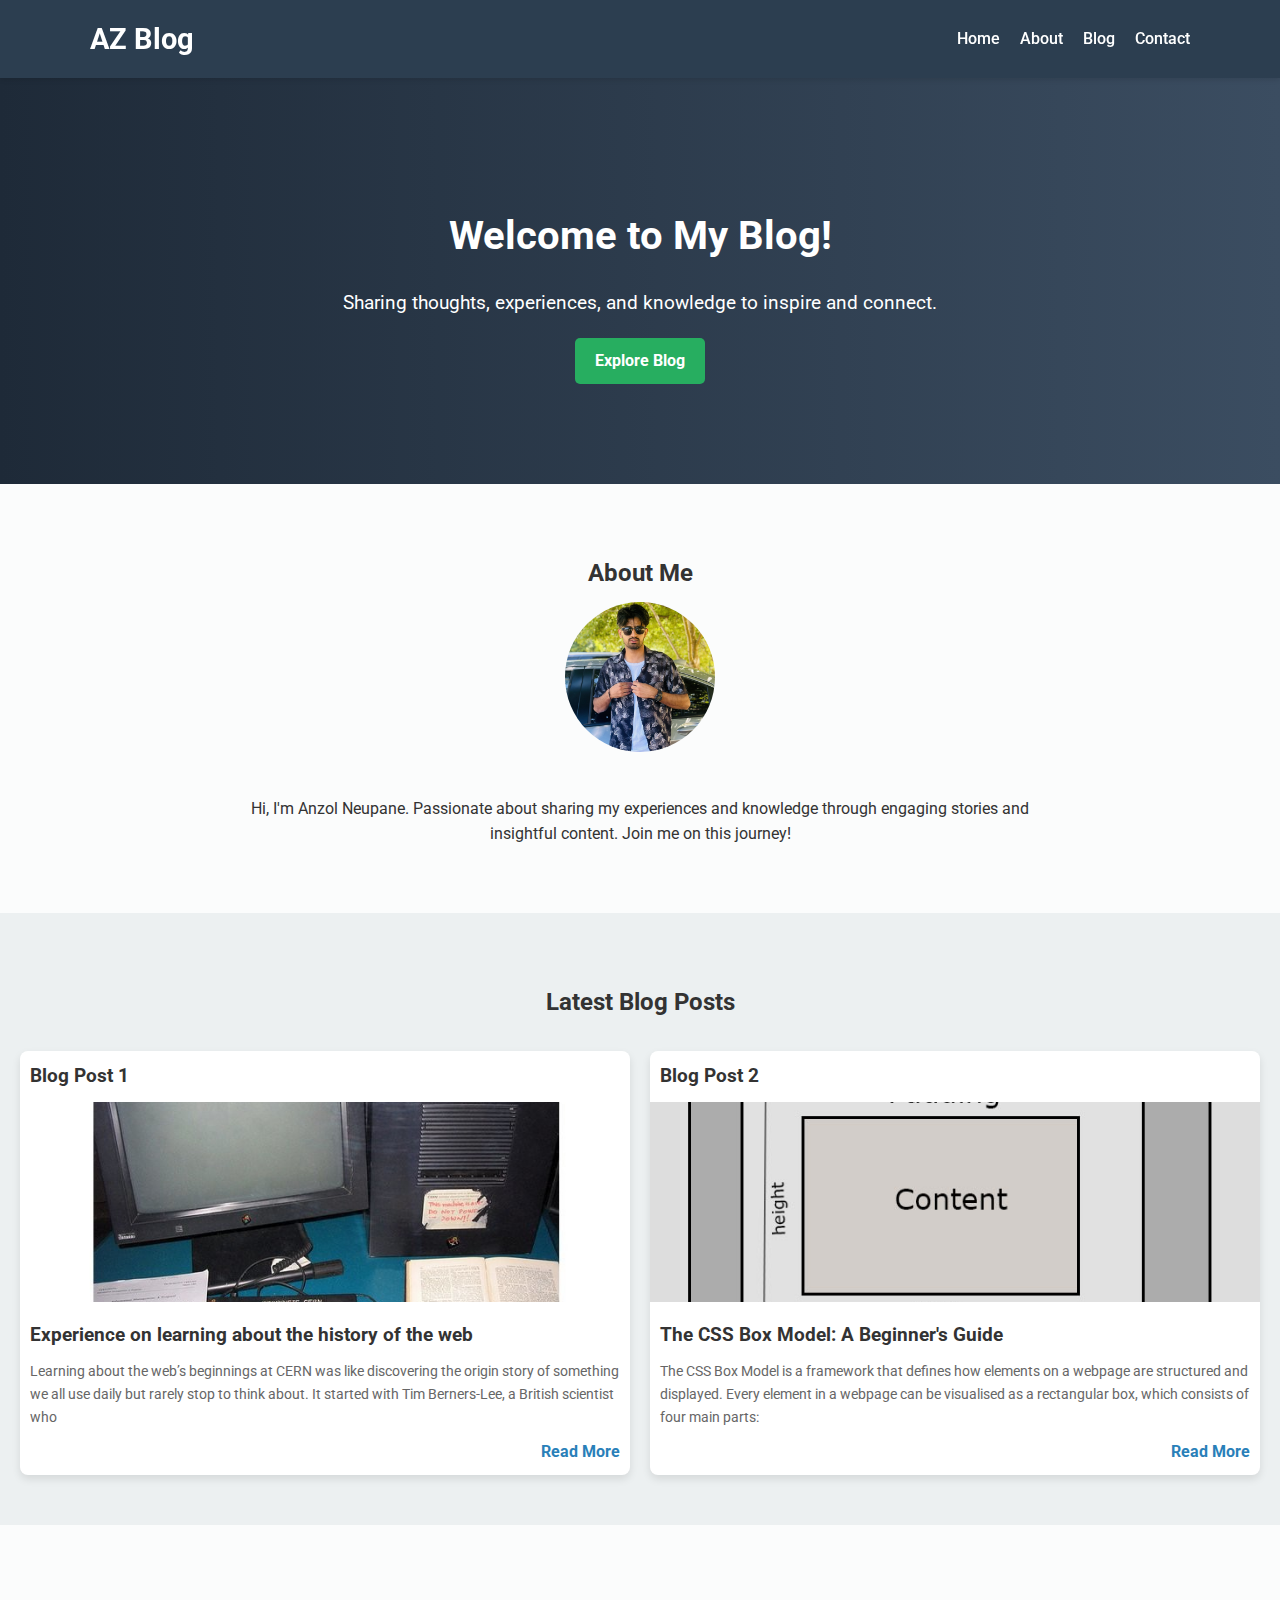
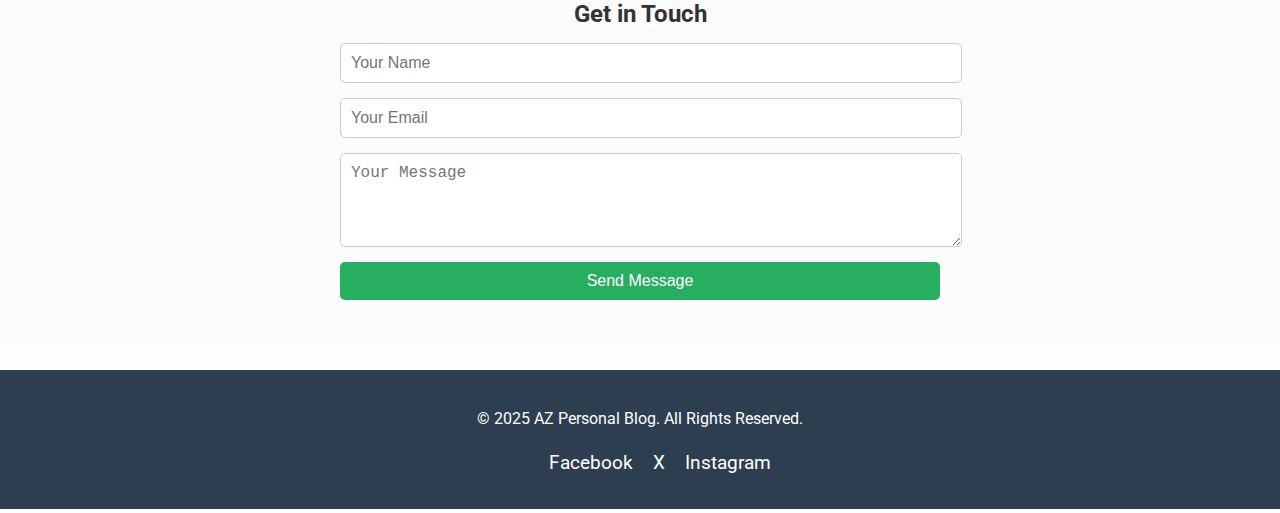
==== index.html @ 8e2d9f30 "Responsiveness added" ====
<!DOCTYPE html>
<html lang="en">
<head>
    <meta charset="UTF-8">
    <meta name="viewport" content="width=device-width, initial-scale=1.0">
    <title>My Personal Blog</title>
    <link rel="stylesheet" href="style.css">
    <link rel="preconnect" href="https://fonts.googleapis.com">
    <link href="https://fonts.googleapis.com/css2?family=Roboto:wght@400;700&display=swap" rel="stylesheet">
</head>
<body>
    <!-- Header Section -->
    <header>
        <nav>
            <div class="logo">AZ Blog</div>
            <ul>
                <li><a href="index.html">Home</a></li>
                <li><a href="#about">About</a></li>
                <li><a href="#blog">Blog</a></li>
                <li><a href="#contact">Contact</a></li>
            </ul>
        </nav>
    </header>

    <!-- Home Section -->
    <section id="home">
        <div class="hero">
            <h1>Welcome to My Blog!</h1>
            <p>Sharing thoughts, experiences, and knowledge to inspire and connect.</p>
            <a href="#blog" class="cta-button">Explore Blog</a>
        </div>
    </section>

    <!-- About Section -->
    <section id="about">
        <h2>About Me</h2>
        <div class="about-container">
            <img src="assets/IMG_4794 2.jpg" alt="Profile Picture" class="profile-pic">
            <p>Hi, I'm Anzol Neupane. Passionate about sharing my experiences and knowledge through engaging stories and insightful content. Join me on this journey!</p>
        </div>
    </section>

    <!-- Blog Section -->
    <section id="blog">
        <h2>Latest Blog Posts</h2>
        <div class="blog-grid">
            <div class="blog-post">
                <h3>Blog Post 1</h3>
                <img src="assets/1520130283136.jpeg" alt="Blog Image">
                <h3>Experience on learning about the history of the web</h3>
                <p>Learning about the web’s beginnings at CERN was like discovering the origin story of something we all use daily but rarely stop to think about. It started with Tim Berners-Lee, a British scientist who</p>
                <a href="post1.html">Read More</a>
            </div>
            <div class="blog-post">
                <h3>Blog Post 2</h3>
                <img src="assets/box-model-css.jpg" alt="Blog Image">
                <h3>The CSS Box Model: A Beginner's Guide</h3>
                <p>The CSS Box Model is a framework that defines how elements on a webpage are structured and displayed. Every element in a webpage can be visualised as a rectangular box, which consists of four main parts:</p>
                <a href="post2.html">Read More</a>
            </div>
        </div>
    </section>

    <!-- Contact Section -->
    <section id="contact">
        <h2>Get in Touch</h2>
        <form>
            <input type="text" placeholder="Your Name" required>
            <input type="email" placeholder="Your Email" required>
            <textarea placeholder="Your Message" rows="4" required></textarea>
            <button type="submit">Send Message</button>
        </form>
    </section>

    <!-- Footer -->
    <footer>
        <div class="footer-content">
            <p>&copy; 2025 AZ Personal Blog. All Rights Reserved.</p>
            <ul class="social-links">
                <li><a href="https://www.facebook.com/share/1D1AkEgTJx/?mibextid=wwXIfr" target="_blank">Facebook</a></li>
                <li><a href="https://x.com/az_anzol?s=21" target="_blank">X</a></li>
                <li><a href="https://www.instagram.com/ig_anzol/profilecard/?igsh=cmU2M3NibHpnY2N3" target="_blank">Instagram</a></li>
            </ul>
        </div>
    </footer>
</body>
</html>
---- style.css ----
/* Styles */
body {
    margin: 0;
    font-family: 'Roboto', sans-serif;
    line-height: 1.6;
    background-color: #fefefe;
    color: #333;
}

h1, h2, h3 {
    margin-bottom: 10px;
}

a {
    text-decoration: none;
    color: inherit;
}

/* Header Section */
header {
    background: #2C3E50;
    color: white;
    padding: 10px 0;
    position: sticky;
    top: 0;
    z-index: 1000;
    box-shadow: 0 2px 5px rgba(0,0,0,0.1);
}

nav {
    display: flex;
    justify-content: space-between;
    align-items: center;
    max-width: 1100px;
    margin: 0 auto;
    padding: 0 20px;
}

.logo {
    font-size: 1.8rem;
    font-weight: bold;
}

nav ul {
    list-style: none;
    display: flex;
    gap: 20px;
}

nav ul li a {
    color: white;
    font-weight: 500;
    transition: color 0.3s;
}

nav ul li a:hover {
    color: #AAB7C4;
}

/* Hero Section */
#home {
    background: linear-gradient(to right, #1E2A38, #3B4D61);
    color: white;
    text-align: center;
    padding: 100px 20px;
}

.hero h1 {
    font-size: 2.5rem;
    margin-bottom: 10px;
}

.hero p {
    font-size: 1.2rem;
    margin-bottom: 20px;
}

.cta-button {
    display: inline-block;
    background: #27AE60;
    color: white;
    padding: 10px 20px;
    border-radius: 5px;
    font-weight: bold;
    transition: background 0.3s;
}

.cta-button:hover {
    background: #1E8449;
}

/* About Section */
#about {
    text-align: center;
    padding: 50px 20px;
    background: #FBFCFC;
}

.about-container {
    max-width: 800px;
    margin: 0 auto;
}

.profile-pic {
    width: 150px;
    height: 150px;
    border-radius: 50%;
    object-fit: cover;
    margin-bottom: 20px;
}

/* Blog Section */
#blog {
    text-align: center;
    padding: 50px 20px;
    background: #ECF0F1;
}

.blog-grid {
    display: grid;
    grid-template-columns: repeat(auto-fit, minmax(300px, 1fr));
    gap: 20px;
    margin-top: 30px;
}

.blog-post {
    background: white;
    border-radius: 8px;
    box-shadow: 0 4px 8px rgba(0,0,0,0.1);
    overflow: hidden;
    text-align: left;
}

.blog-post img {
    width: 100%;
    height: 200px;
    object-fit: cover;
}

.blog-post h3 {
    margin: 10px;
    font-size: 1.2rem;
}

.blog-post p {
    margin: 0 10px 10px;
    font-size: 0.9rem;
    color: #666;
}

.blog-post a {
    display: block;
    margin: 10px;
    color: #2980B9;
    font-weight: bold;
    text-align: right;
    transition: color 0.3s;
}

.blog-post a:hover {
    color: #1F618D;
}

/* Contact Section */
#contact {
    text-align: center;
    padding: 50px 20px;
    background: #FBFCFC;
}

form {
    max-width: 600px;
    margin: 0 auto;
    display: flex;
    flex-direction: column;
    gap: 15px;
}

form input,
form textarea {
    width: 100%;
    padding: 10px;
    border: 1px solid #ccc;
    border-radius: 5px;
    font-size: 1rem;
}

form button {
    padding: 10px 20px;
    font-size: 1rem;
    background: #27AE60;
    color: white;
    border: none;
    border-radius: 5px;
    cursor: pointer;
    transition: background 0.3s;
}

form button:hover {
    background: #1E8449;
}

/* Footer */
footer {
    background: #2C3E50;
    color: white;
    text-align: center;
    padding: 20px;
    margin-top: 20px;
}

.footer-content {
    max-width: 1100px;
    margin: 0 auto;
}

.social-links {
    list-style: none;
    display: flex;
    justify-content: center;
    gap: 20px;
    margin: 10px 0;
}

.social-links li a {
    color: white;
    font-size: 1.2rem;
    transition: color 0.3s;
}

.social-links li a:hover {
    color: #AAB7C4;
}

/* Making blog images responsive */
.blog-image {
    width: 100%;
    max-width: 600px;
    height: auto;
    display: block;
    margin: 20px auto; /* To Center the image */
    border-radius: 8px; 
}

/* Style for image captions (fig) */
figure {
    text-align: center;
    margin: 20px 0;
}

figcaption {
    font-size: 0.9em;
    color: #555;
    margin-top: 8px;
    font-style: italic;
}
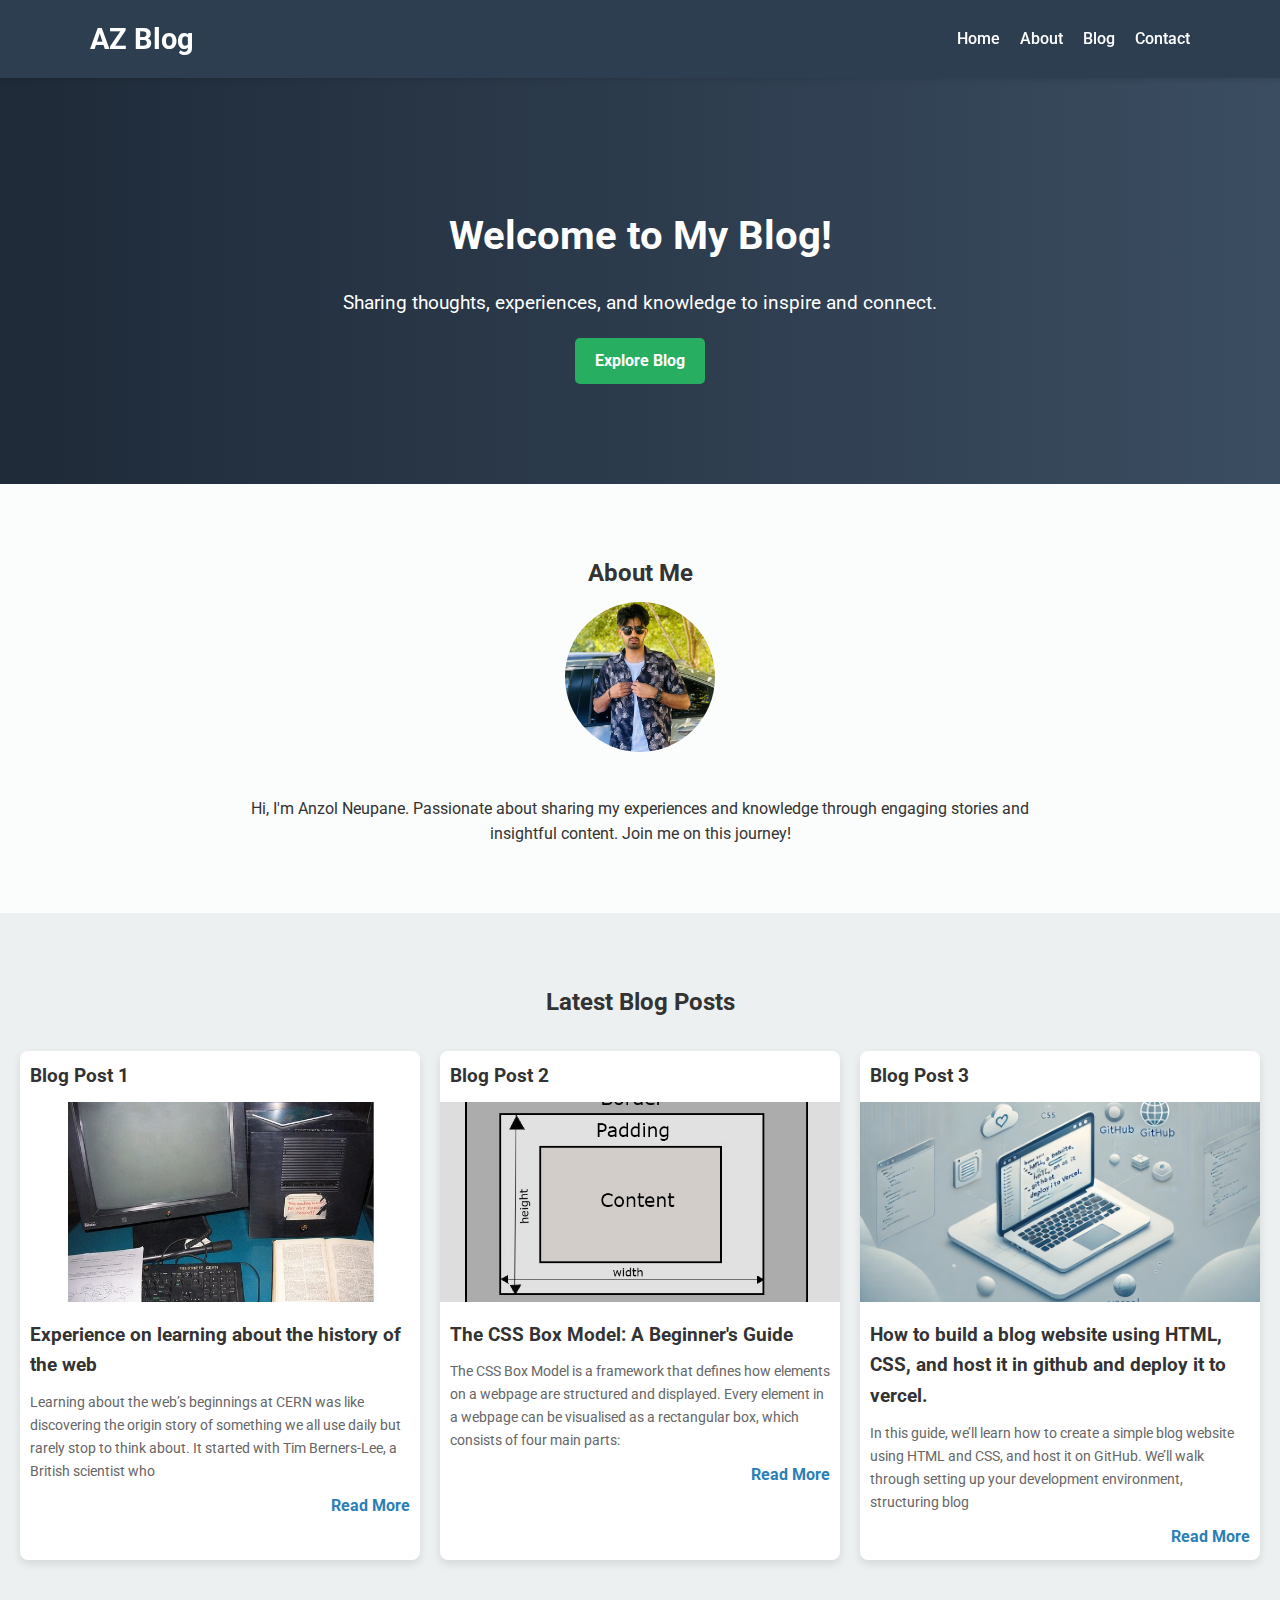
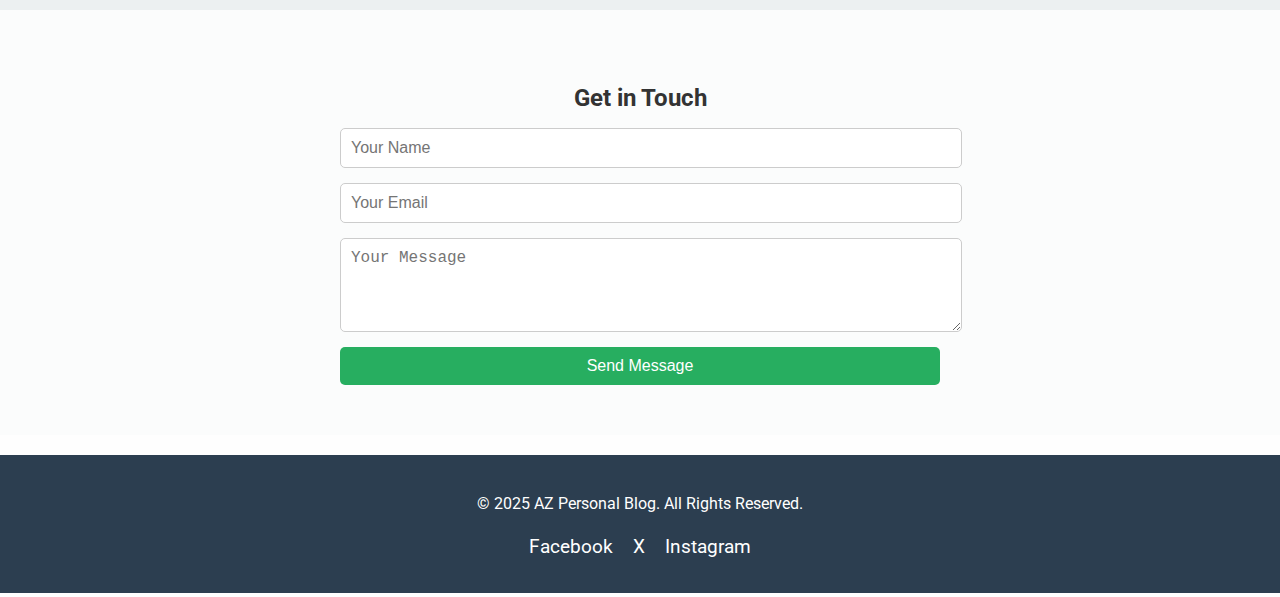
==== commit b088df53: "Blog Post 3 added" ====
--- a/index.html
+++ b/index.html
@@ -58,6 +58,13 @@
                 <p>The CSS Box Model is a framework that defines how elements on a webpage are structured and displayed. Every element in a webpage can be visualised as a rectangular box, which consists of four main parts:</p>
                 <a href="post2.html">Read More</a>
             </div>
+            <div class="blog-post">
+                <h3>Blog Post 3</h3>
+                <img src="assets/DALL·E 2025-01-04 11.56.36 - A clean and minimalist digital illustration for a blog tutorial titled 'How to Build a Blog Website Using HTML, CSS, and Host it on GitHub and Deploy .webp" alt="Blog Image">
+                <h3>How to build a blog website using HTML, CSS, and host it in github and deploy it to vercel.</h3>
+                <p>In this guide, we’ll learn how to create a simple blog website using HTML and CSS, and host it on GitHub. We’ll walk through setting up your development environment, structuring blog</p>
+                <a href="post3.html">Read More</a>
+            </div>
         </div>
     </section>
 
--- a/style.css
+++ b/style.css
@@ -255,3 +255,21 @@
     font-style: italic;
 }
 
+/* Post 3 */
+/* Remove bullets from the unordered list */
+ul {
+    list-style-type: none;
+    padding-left: 0;
+}
+
+ul li {
+    margin-left: 0;
+}
+.example-image {
+    width: 100%; 
+    max-width: 500px; 
+    margin: 20px 0;
+}
+
+
+
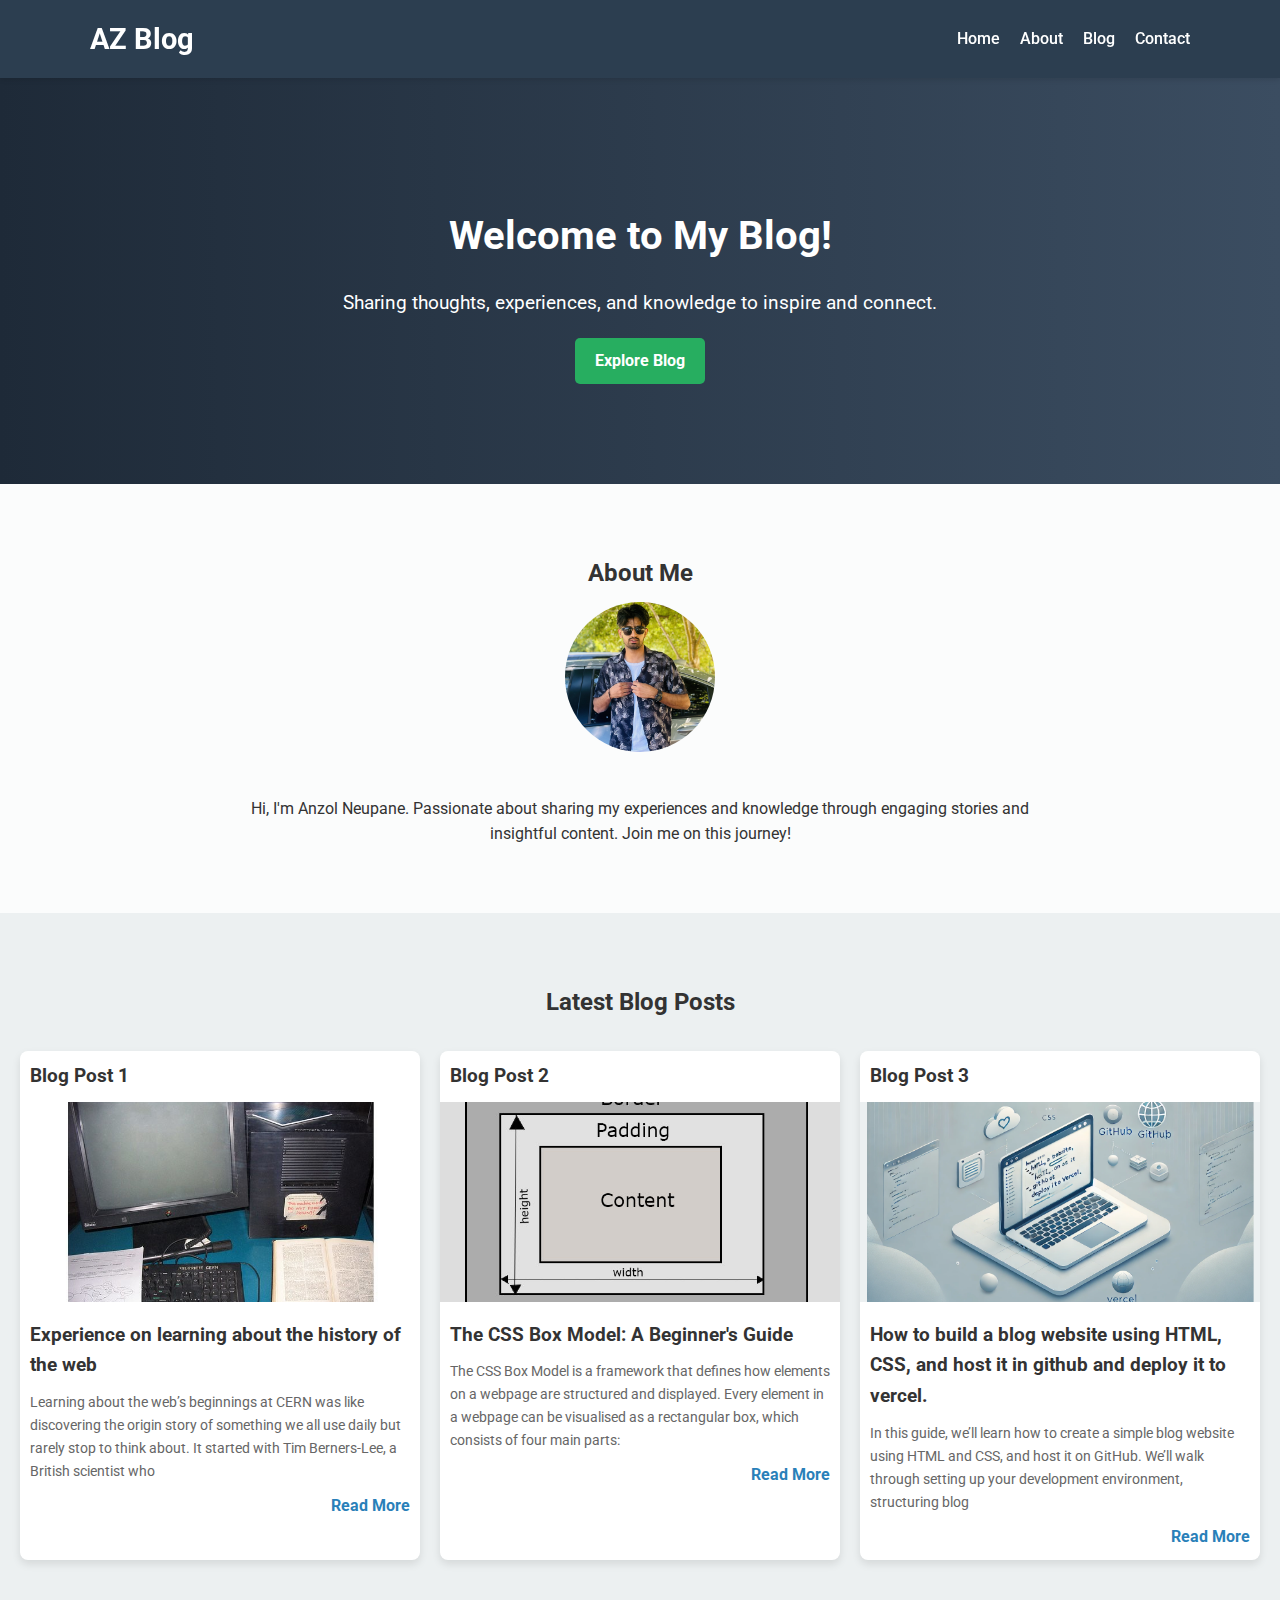
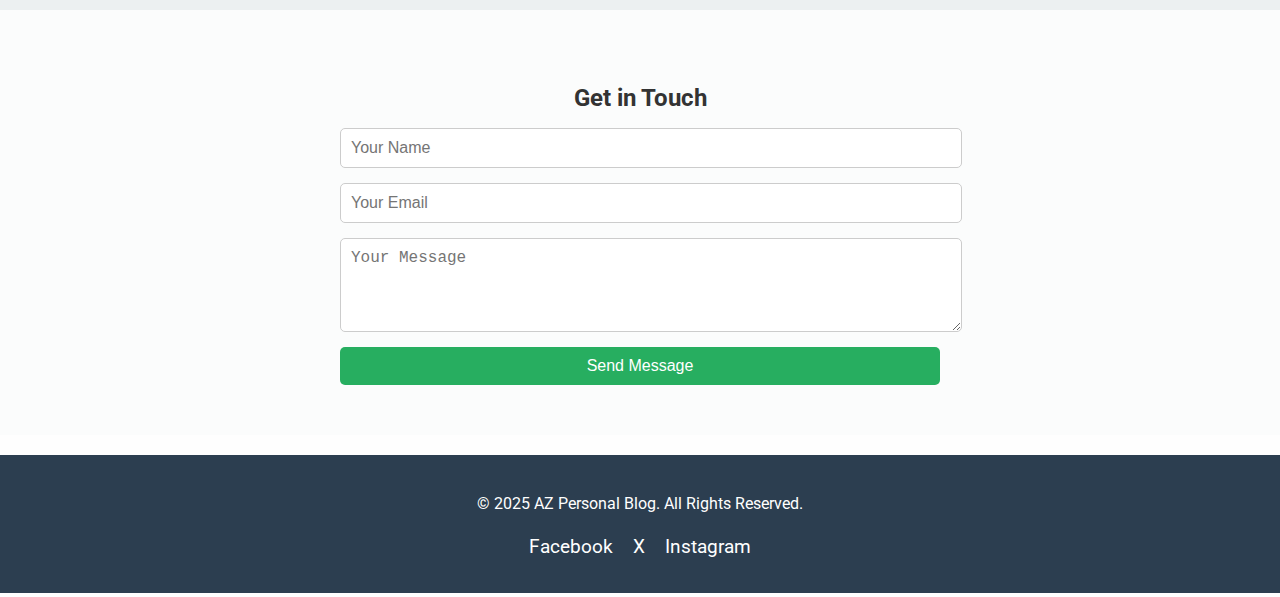
==== commit d43c9600: "blog-post3-edited" ====
--- a/index.html
+++ b/index.html
@@ -60,7 +60,7 @@
             </div>
             <div class="blog-post">
                 <h3>Blog Post 3</h3>
-                <img src="assets/DALL·E 2025-01-04 11.56.36 - A clean and minimalist digital illustration for a blog tutorial titled 'How to Build a Blog Website Using HTML, CSS, and Host it on GitHub and Deploy .webp" alt="Blog Image">
+                <img src="assets/Screenshot 2025-01-06 at 7.46.40 PM.png" alt="Blog Image">
                 <h3>How to build a blog website using HTML, CSS, and host it in github and deploy it to vercel.</h3>
                 <p>In this guide, we’ll learn how to create a simple blog website using HTML and CSS, and host it on GitHub. We’ll walk through setting up your development environment, structuring blog</p>
                 <a href="post3.html">Read More</a>
--- a/style.css
+++ b/style.css
@@ -272,4 +272,3 @@
 }
 
 
-
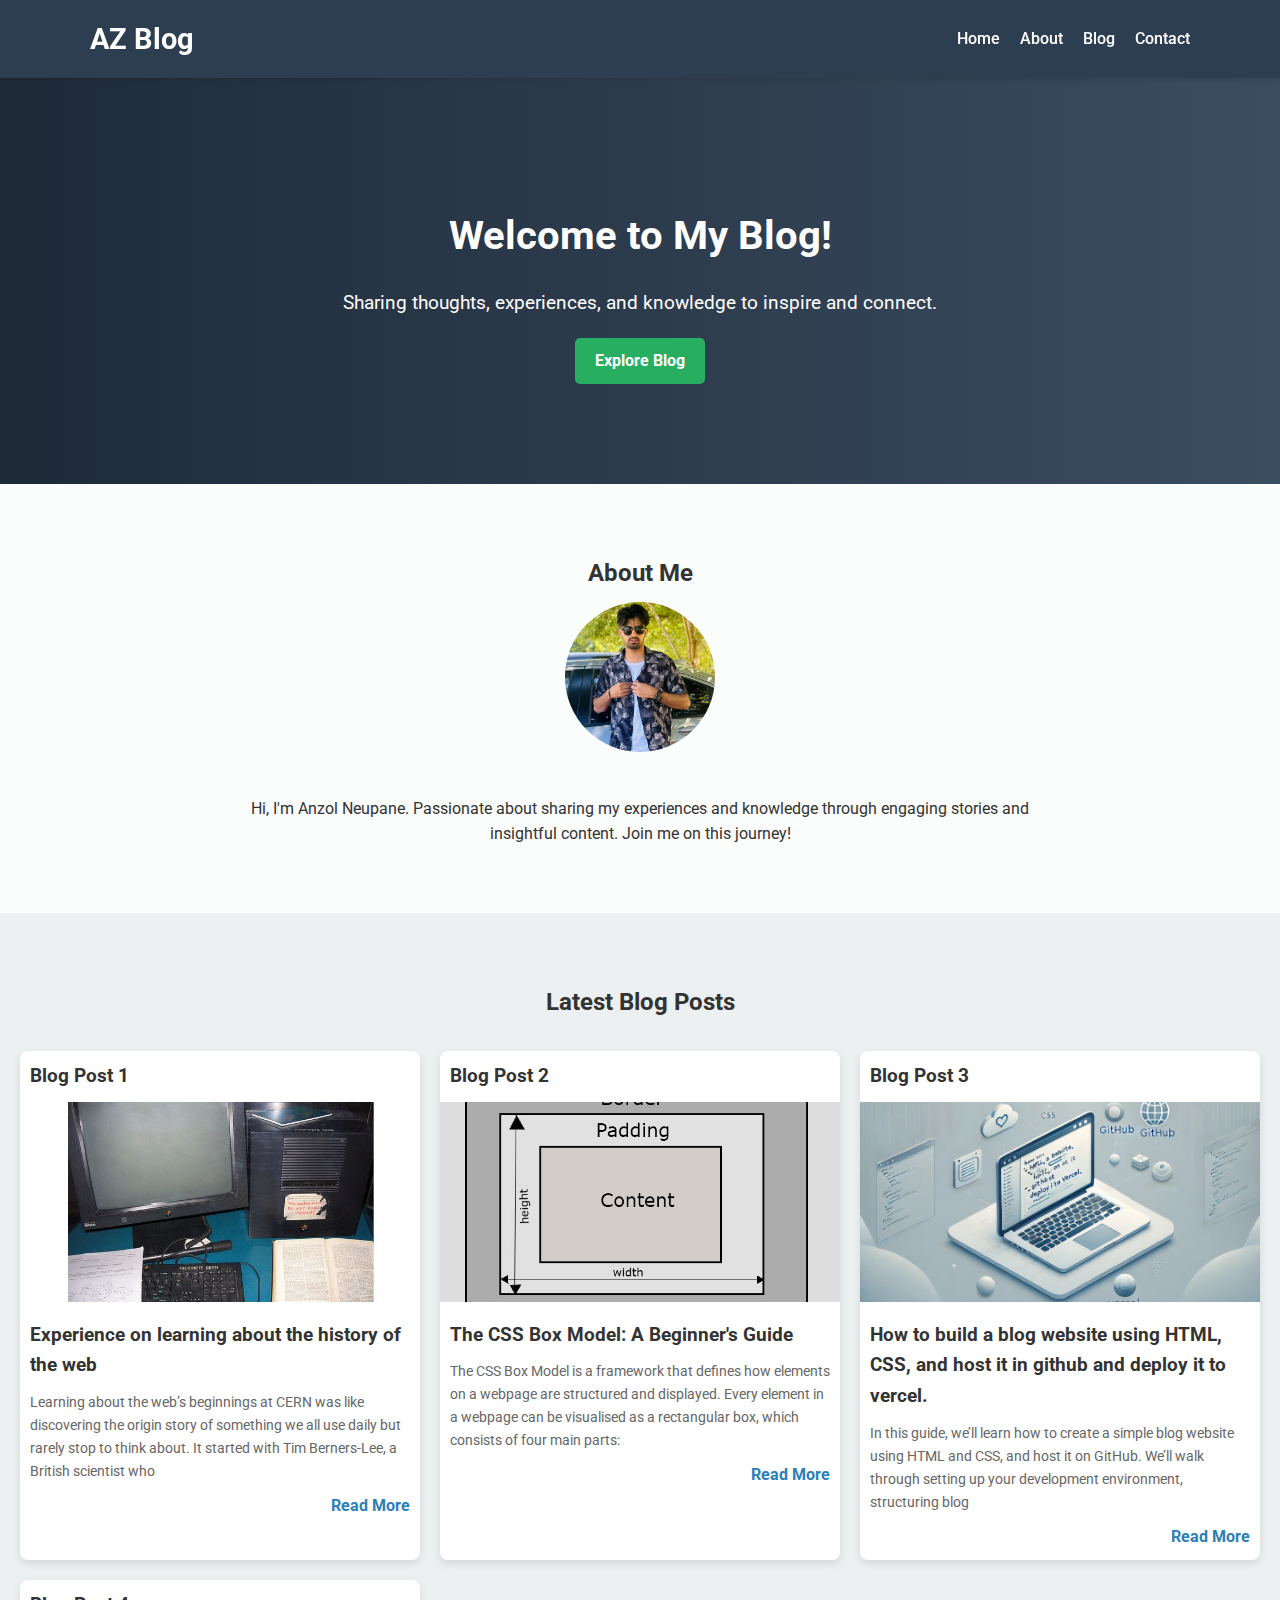
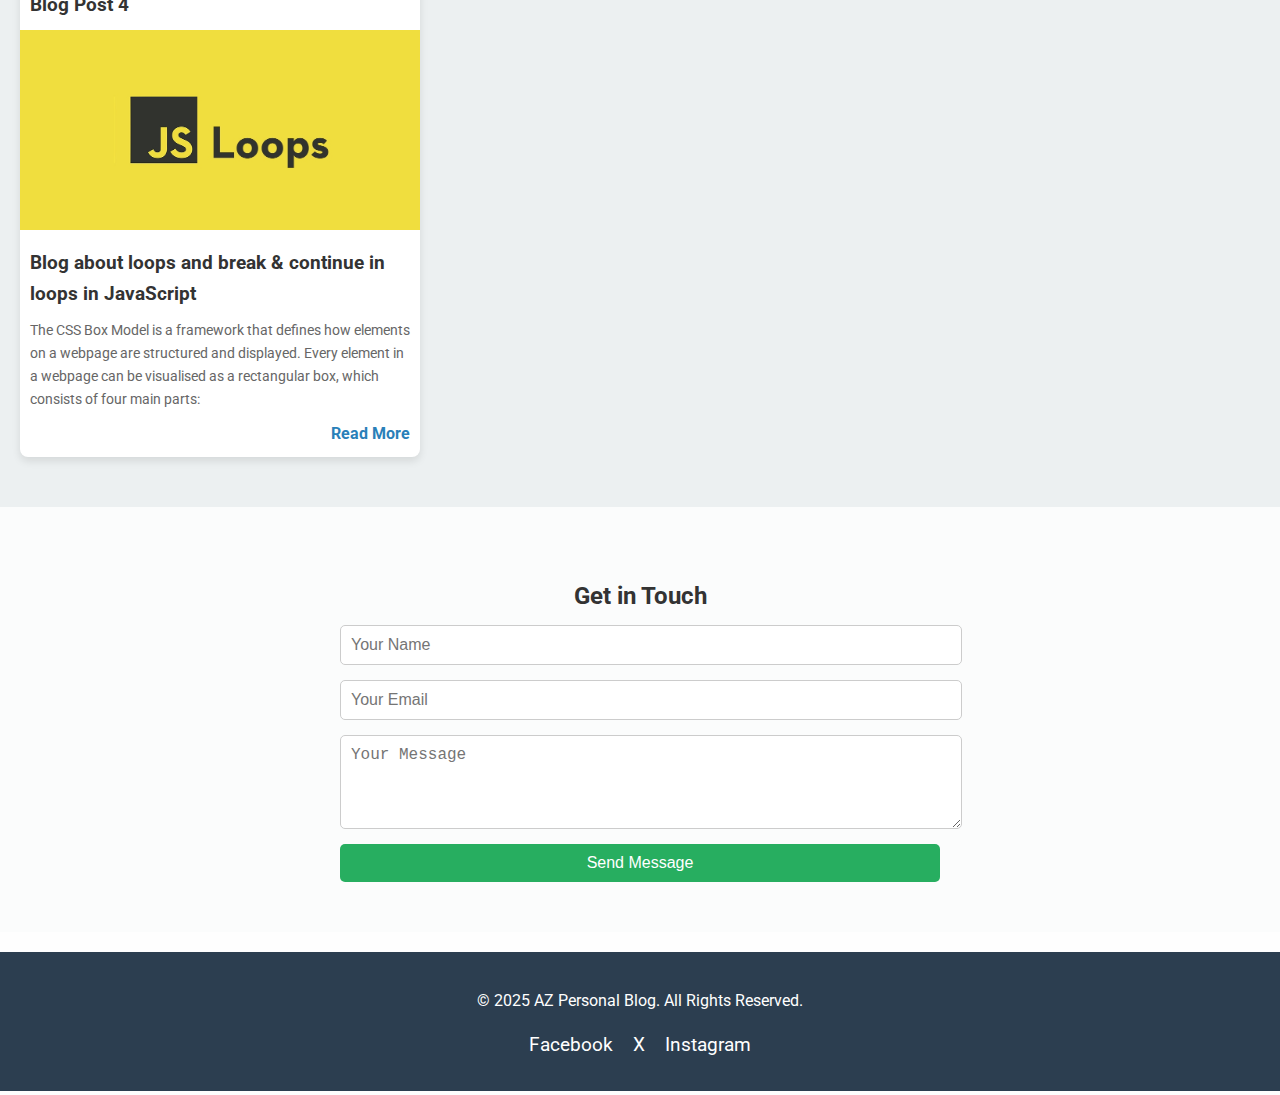
==== commit 14c9c025: "post4 added" ====
--- a/index.html
+++ b/index.html
@@ -60,10 +60,17 @@
             </div>
             <div class="blog-post">
                 <h3>Blog Post 3</h3>
-                <img src="assets/Screenshot 2025-01-06 at 7.46.40 PM.png" alt="Blog Image">
+                <img src="assets/DALL·E 2025-01-04 11.56.36 - A clean and minimalist digital illustration for a blog tutorial titled 'How to Build a Blog Website Using HTML, CSS, and Host it on GitHub and Deploy .webp" alt="Blog Image">
                 <h3>How to build a blog website using HTML, CSS, and host it in github and deploy it to vercel.</h3>
                 <p>In this guide, we’ll learn how to create a simple blog website using HTML and CSS, and host it on GitHub. We’ll walk through setting up your development environment, structuring blog</p>
                 <a href="post3.html">Read More</a>
+            </div>
+            <div class="blog-post">
+                <h3>Blog Post 4</h3>
+                <img src="assets/02-03-20-javascript-loops-all-you-need-to-know-blog.jpg" alt="Blog Image">
+                <h3>Blog about loops and break & continue in loops in JavaScript</h3>
+                <p>The CSS Box Model is a framework that defines how elements on a webpage are structured and displayed. Every element in a webpage can be visualised as a rectangular box, which consists of four main parts:</p>
+                <a href="post4.html">Read More</a>
             </div>
         </div>
     </section>
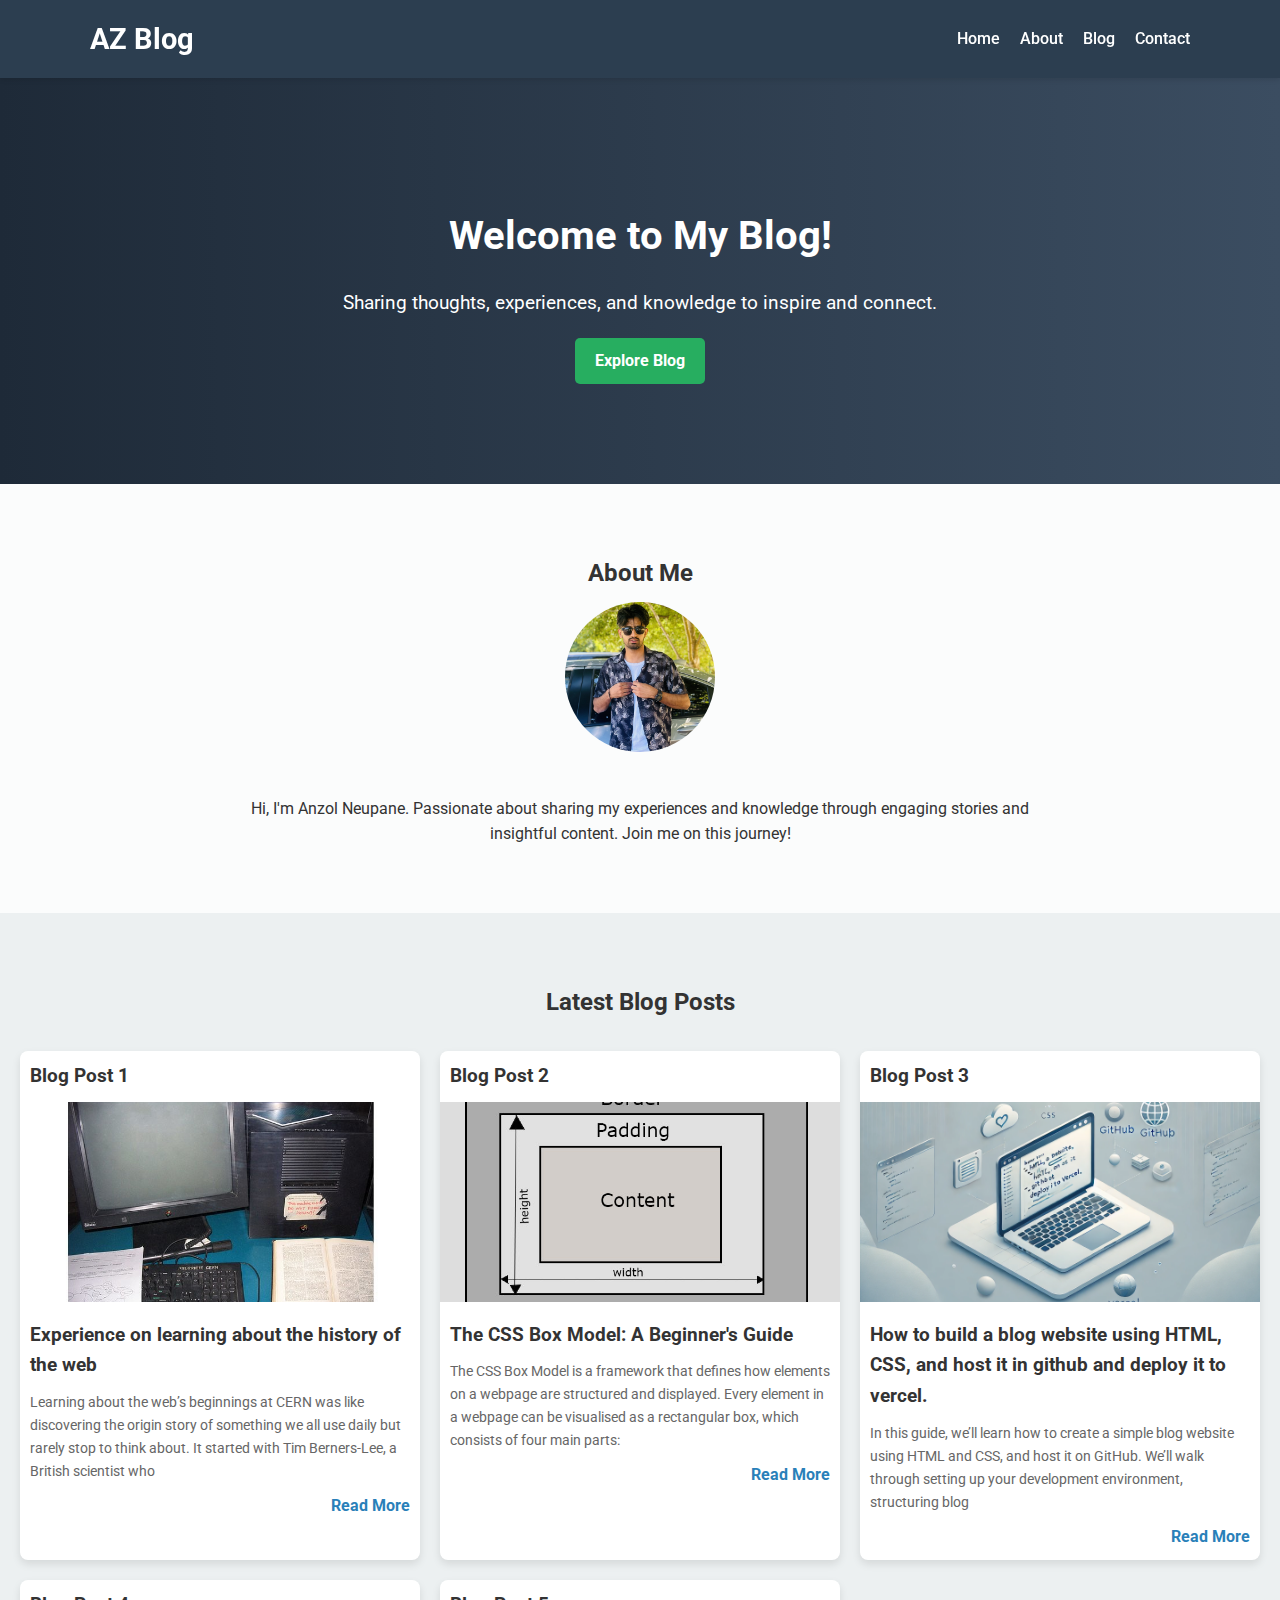
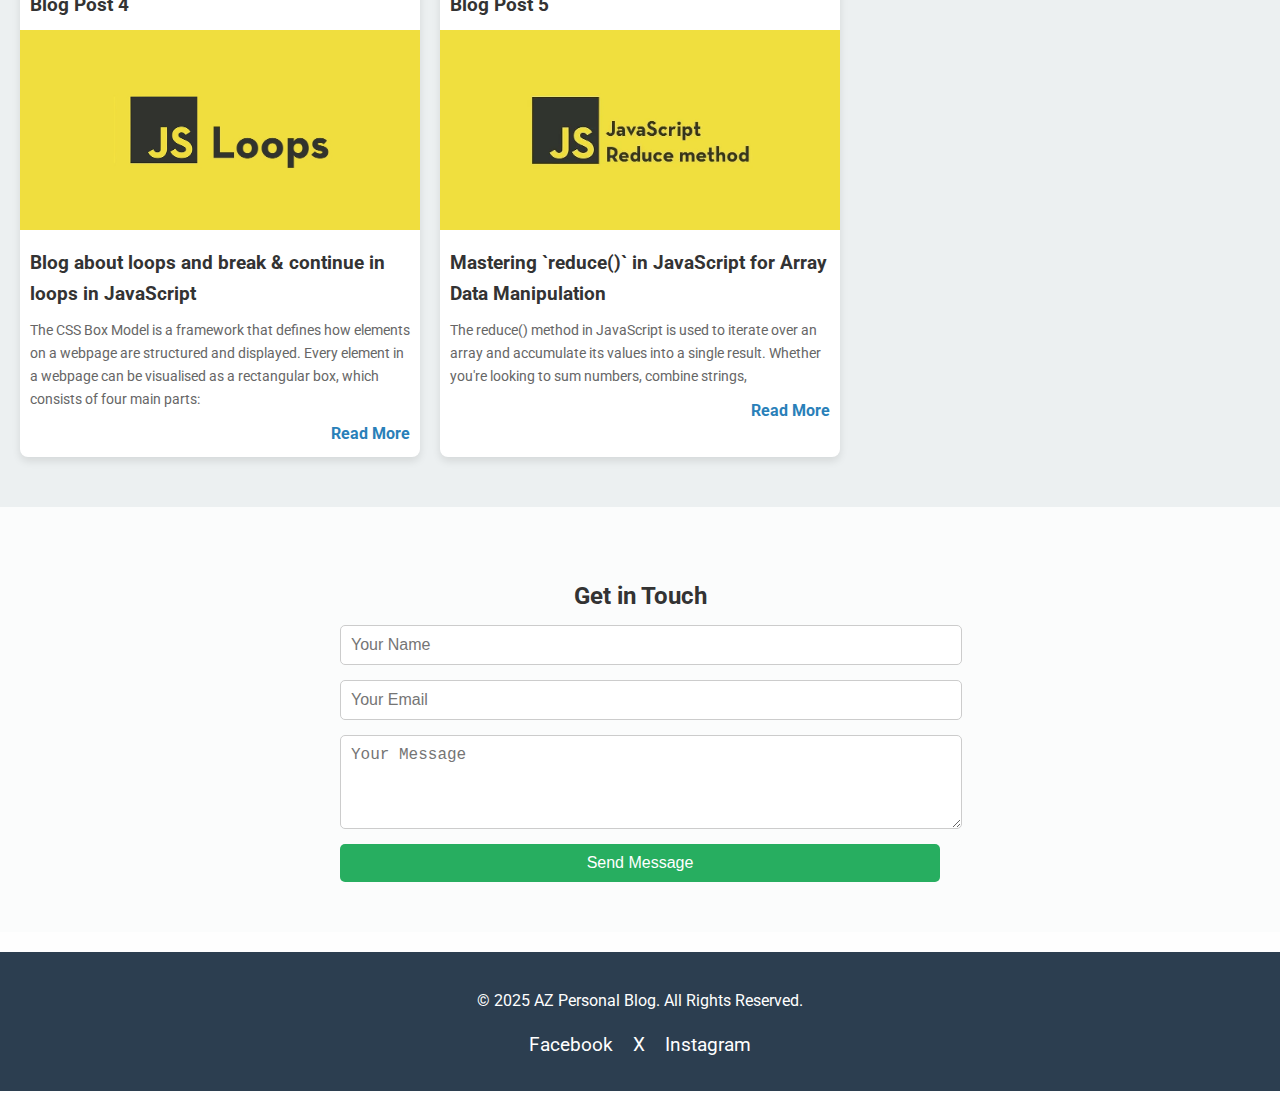
==== commit 1ecc1f9c: "blog added" ====
--- a/index.html
+++ b/index.html
@@ -72,6 +72,13 @@
                 <p>The CSS Box Model is a framework that defines how elements on a webpage are structured and displayed. Every element in a webpage can be visualised as a rectangular box, which consists of four main parts:</p>
                 <a href="post4.html">Read More</a>
             </div>
+            <div class="blog-post">
+                <h3>Blog Post 5</h3>
+                <img src="assets/1_SqBeEgt4zK4u2UdnihXhdw.webp" alt="Blog Image">
+                <h3>Mastering `reduce()` in JavaScript for Array Data Manipulation</h3>
+                <p>The reduce() method in JavaScript is used to iterate over an array and accumulate its values into a single result. Whether you're looking to sum numbers, combine strings,</p>
+                <a href="post5.html">Read More</a>
+            </div>
         </div>
     </section>
 
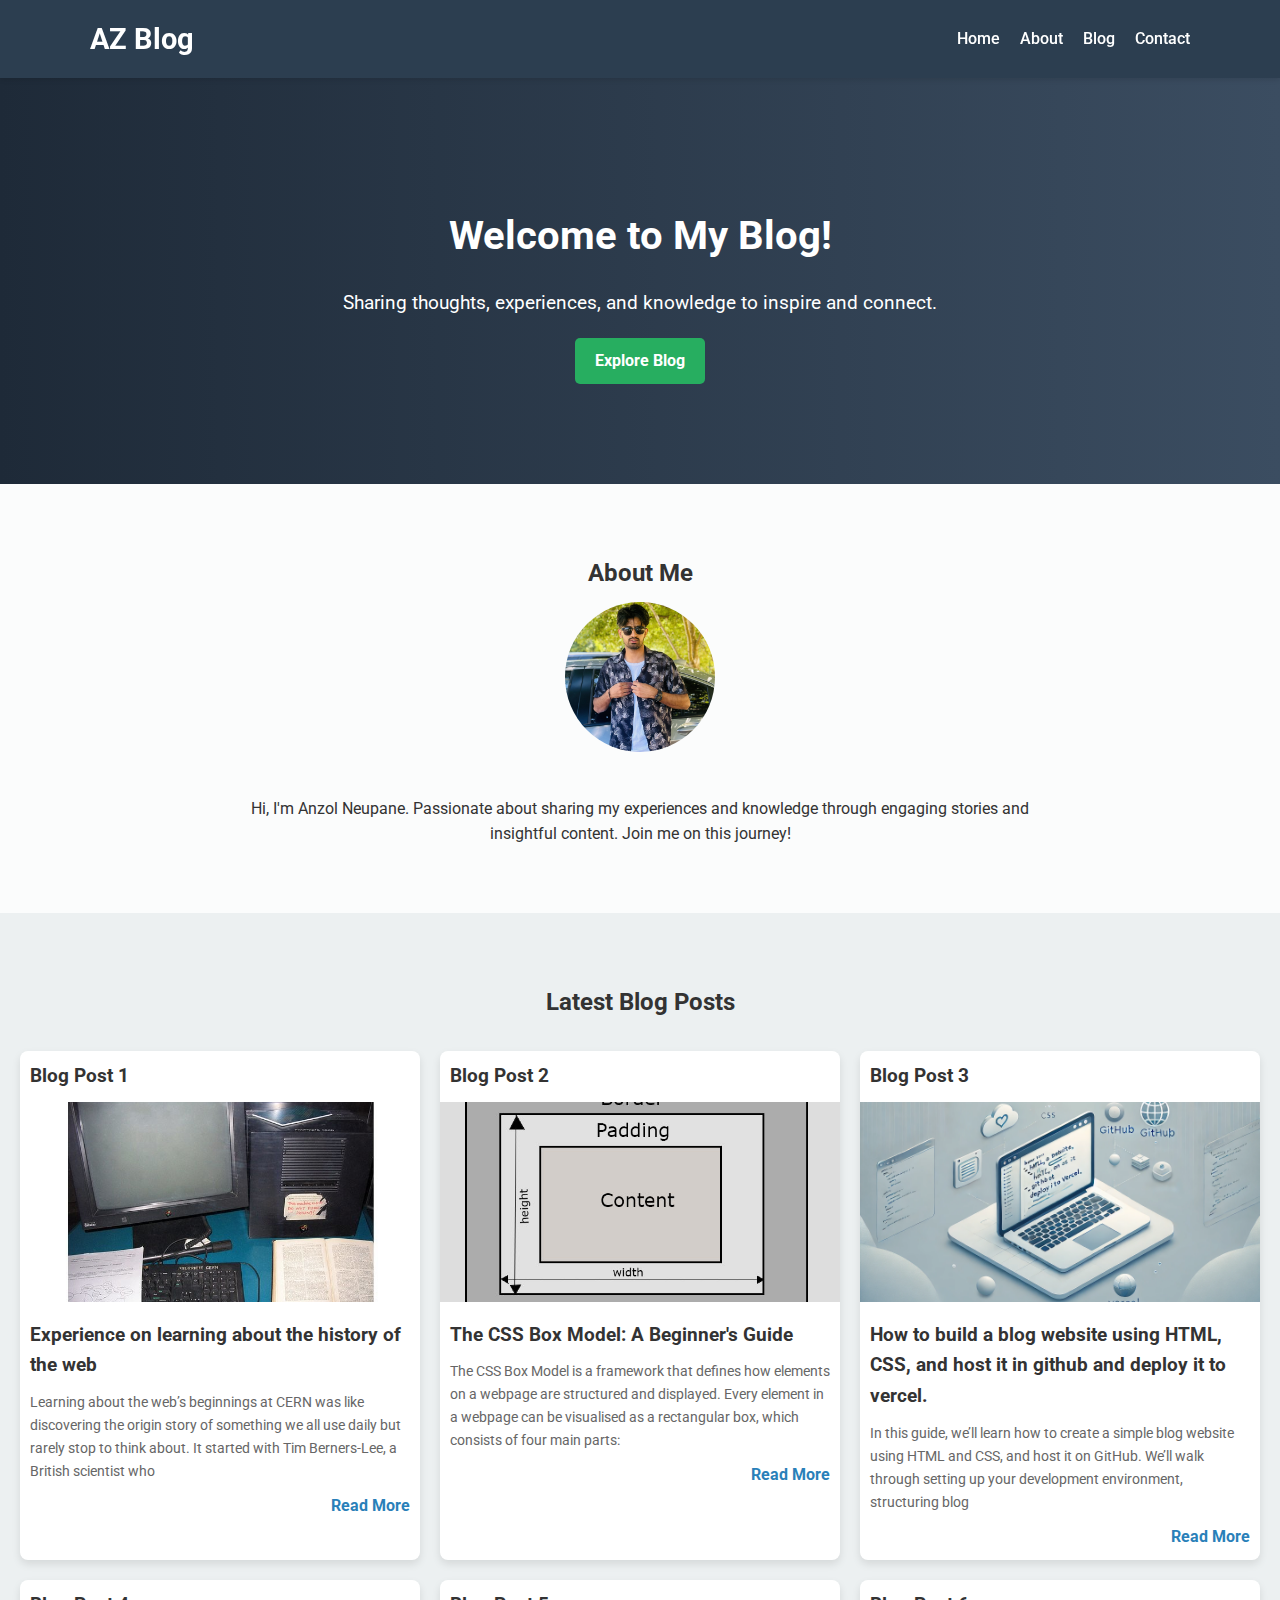
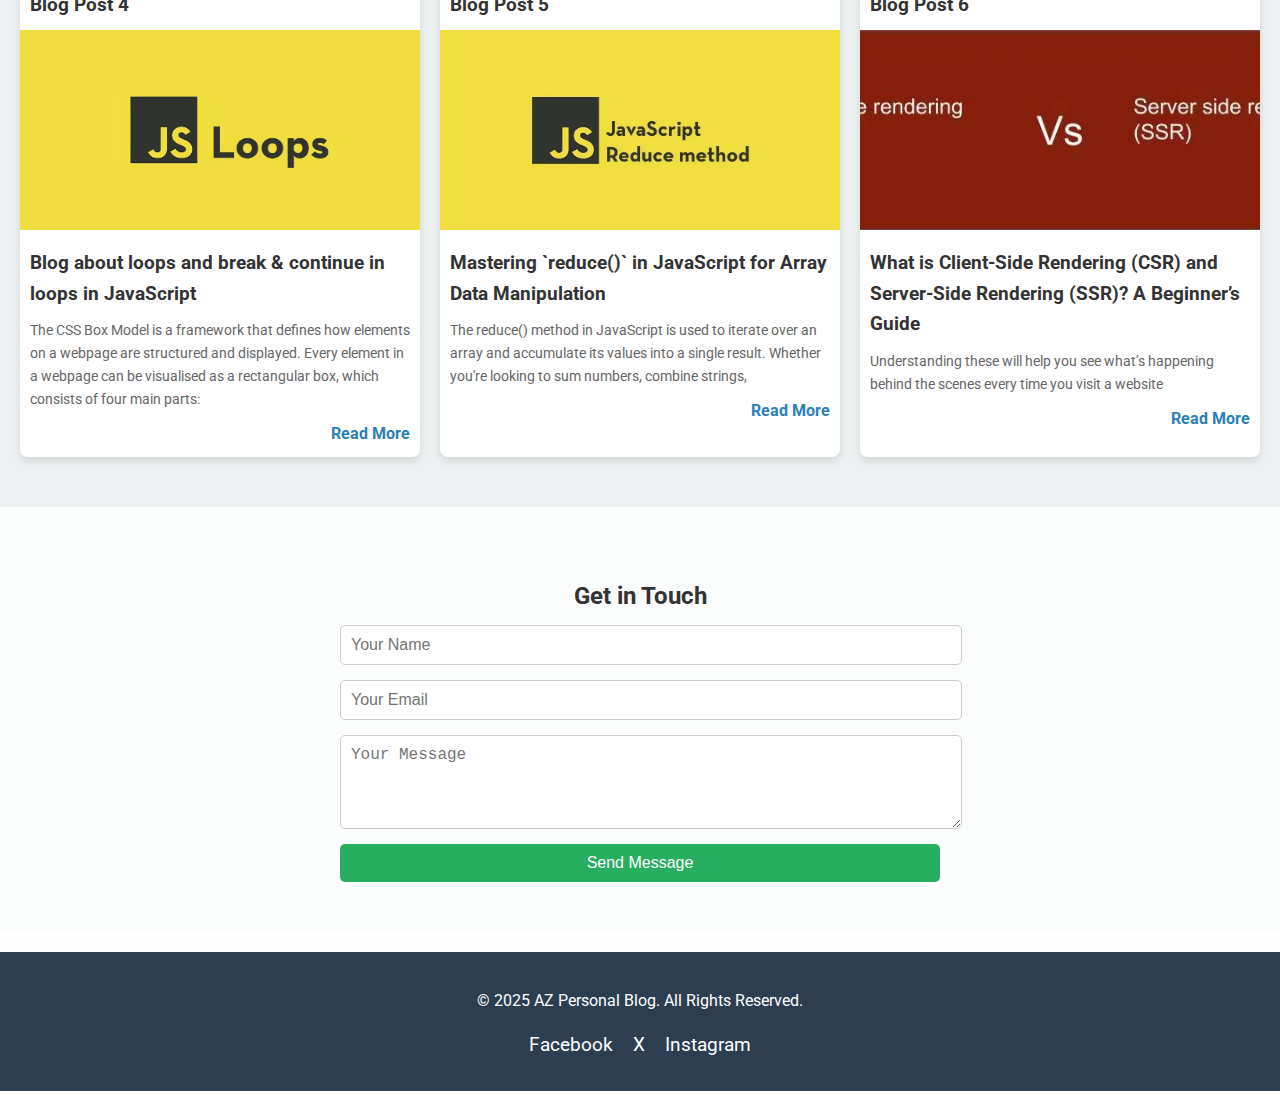
==== commit 24c42333: "blog added" ====
--- a/index.html
+++ b/index.html
@@ -79,6 +79,13 @@
                 <p>The reduce() method in JavaScript is used to iterate over an array and accumulate its values into a single result. Whether you're looking to sum numbers, combine strings,</p>
                 <a href="post5.html">Read More</a>
             </div>
+            <div class="blog-post">
+                <h3>Blog Post 6</h3>
+                <img src="assets/csr vs ssr.webp" alt="Blog Image">
+                <h3>What is Client-Side Rendering (CSR) and Server-Side Rendering (SSR)? A Beginner’s Guide</h3>
+                <p>Understanding these will help you see what’s happening behind the scenes every time you visit a website</p>
+                <a href="#">Read More</a>
+            </div>
         </div>
     </section>
 
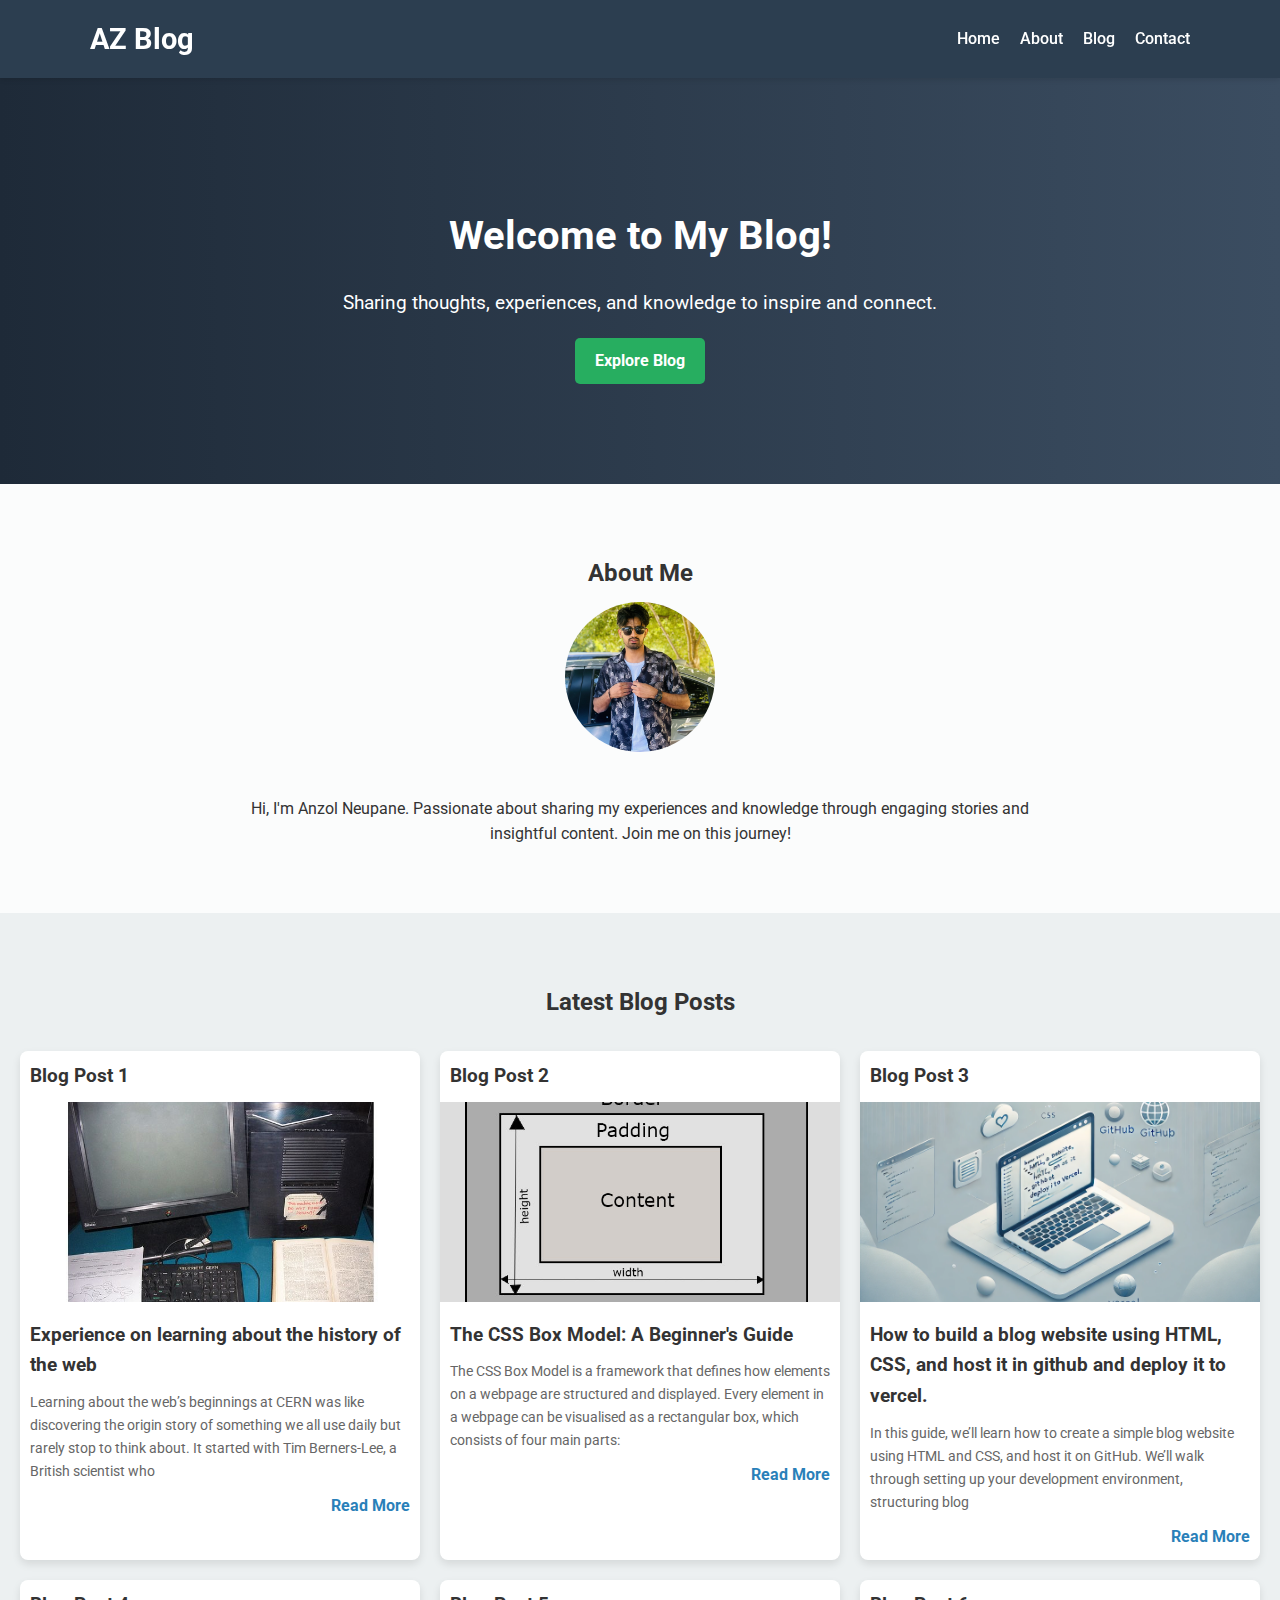
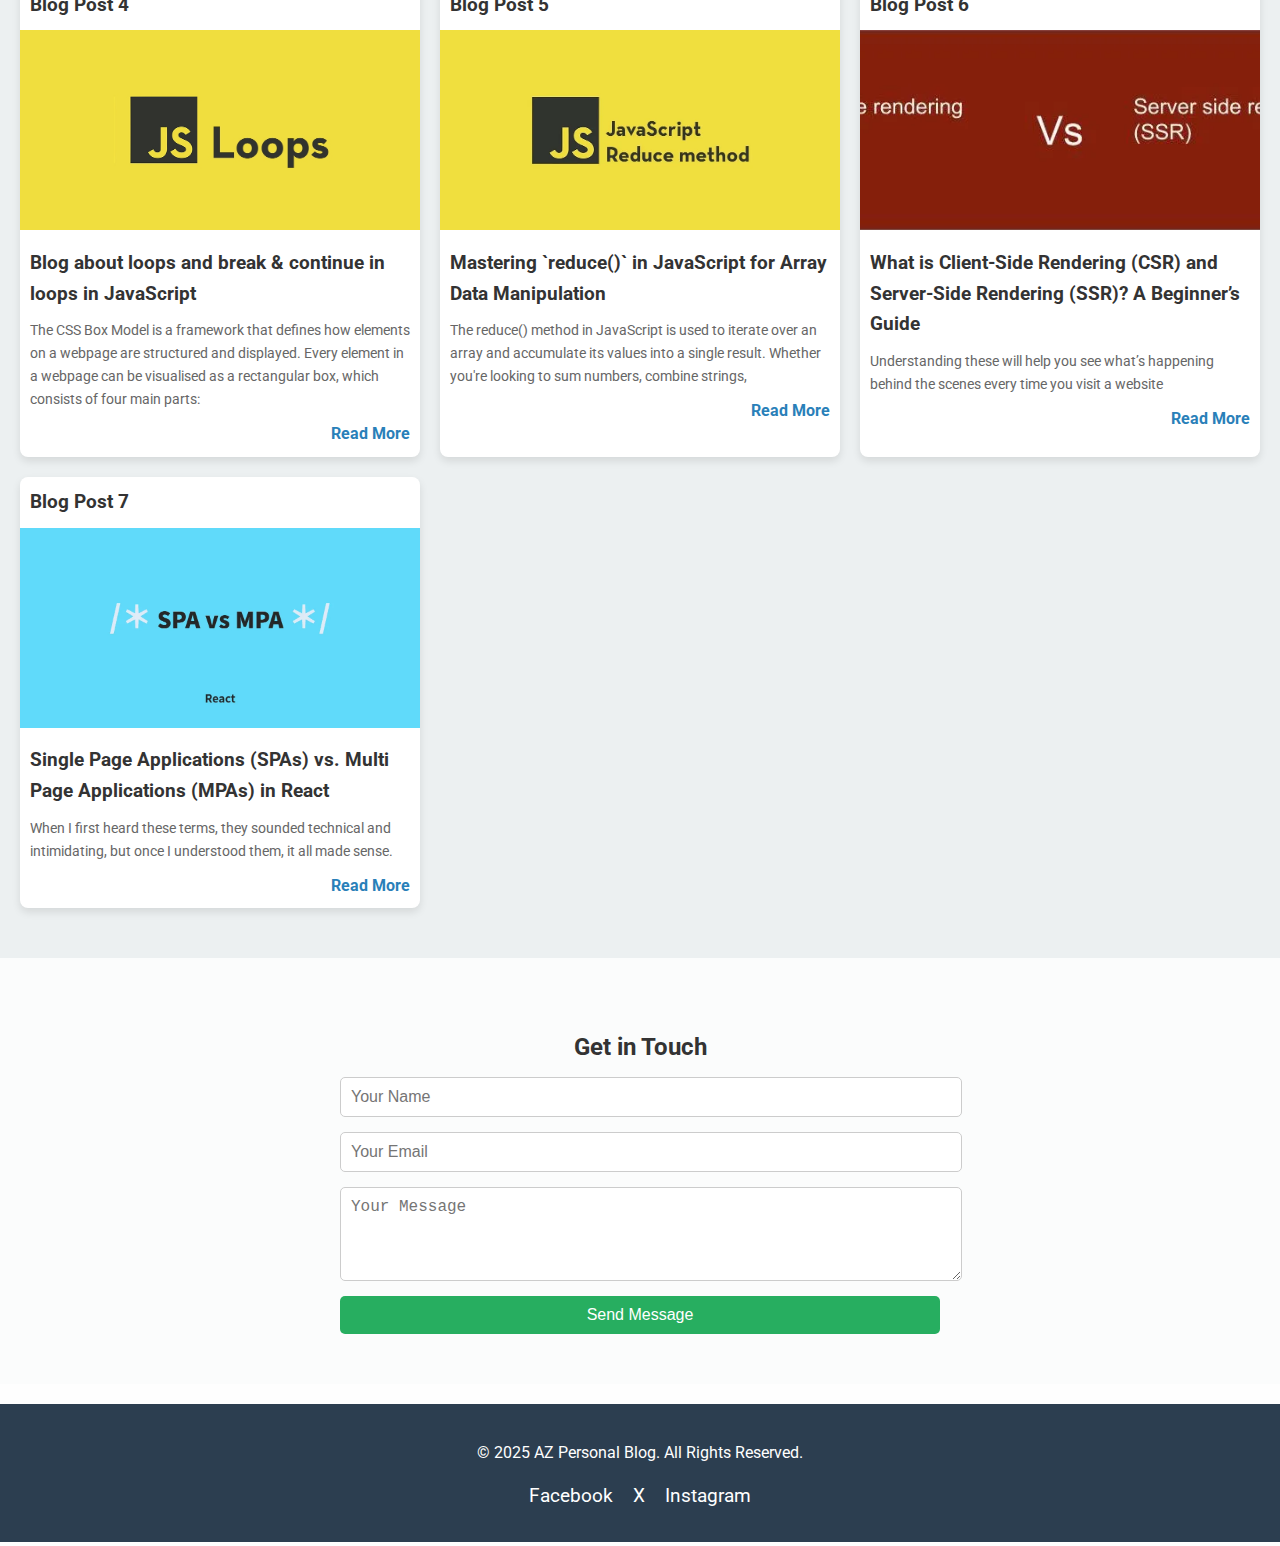
==== commit 2369ee2a: "blog added" ====
--- a/index.html
+++ b/index.html
@@ -86,6 +86,13 @@
                 <p>Understanding these will help you see what’s happening behind the scenes every time you visit a website</p>
                 <a href="#">Read More</a>
             </div>
+            <div class="blog-post">
+                <h3>Blog Post 7</h3>
+                <img src="assets/spa vs mpa.webp" alt="Blog Image">
+                <h3>Single Page Applications (SPAs) vs. Multi Page Applications (MPAs) in React</h3>
+                <p>When I first heard these terms, they sounded technical and intimidating, but once I understood them, it all made sense.</p>
+                <a href="#">Read More</a>
+            </div>
         </div>
     </section>
 
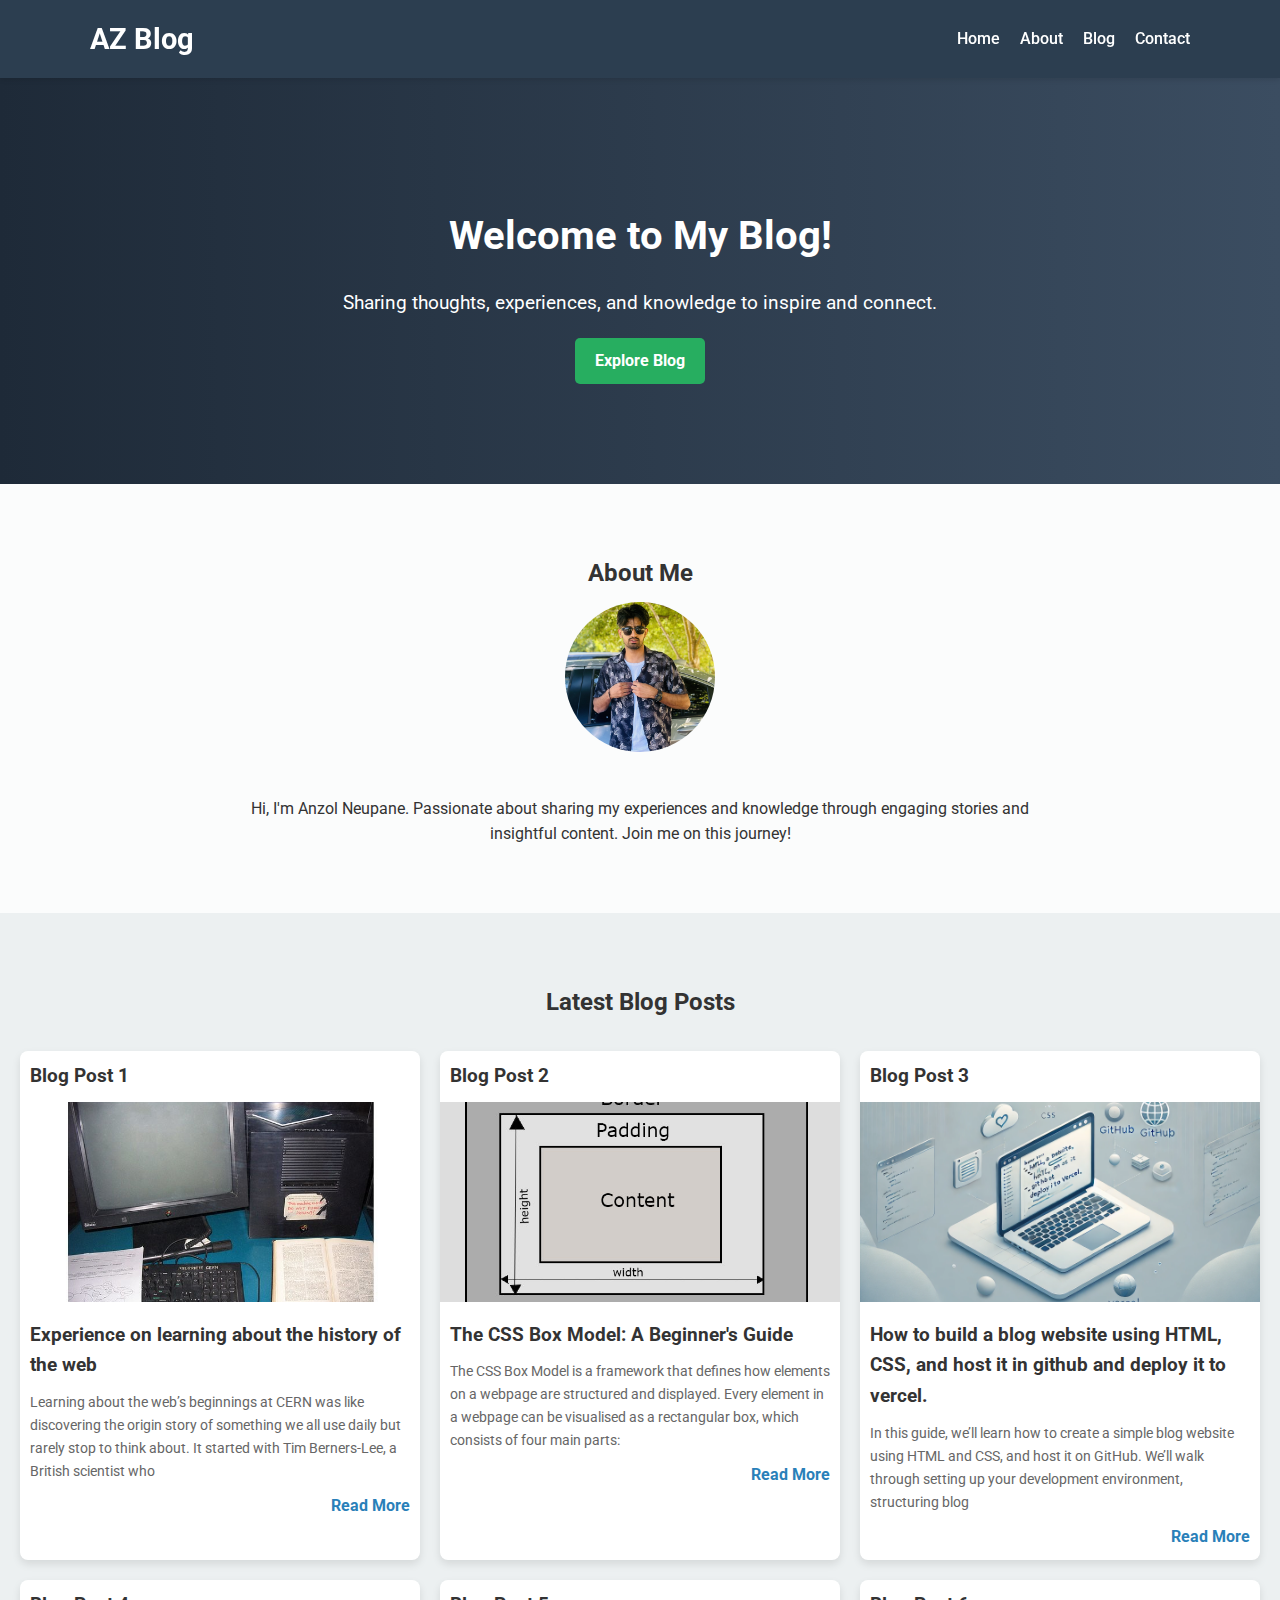
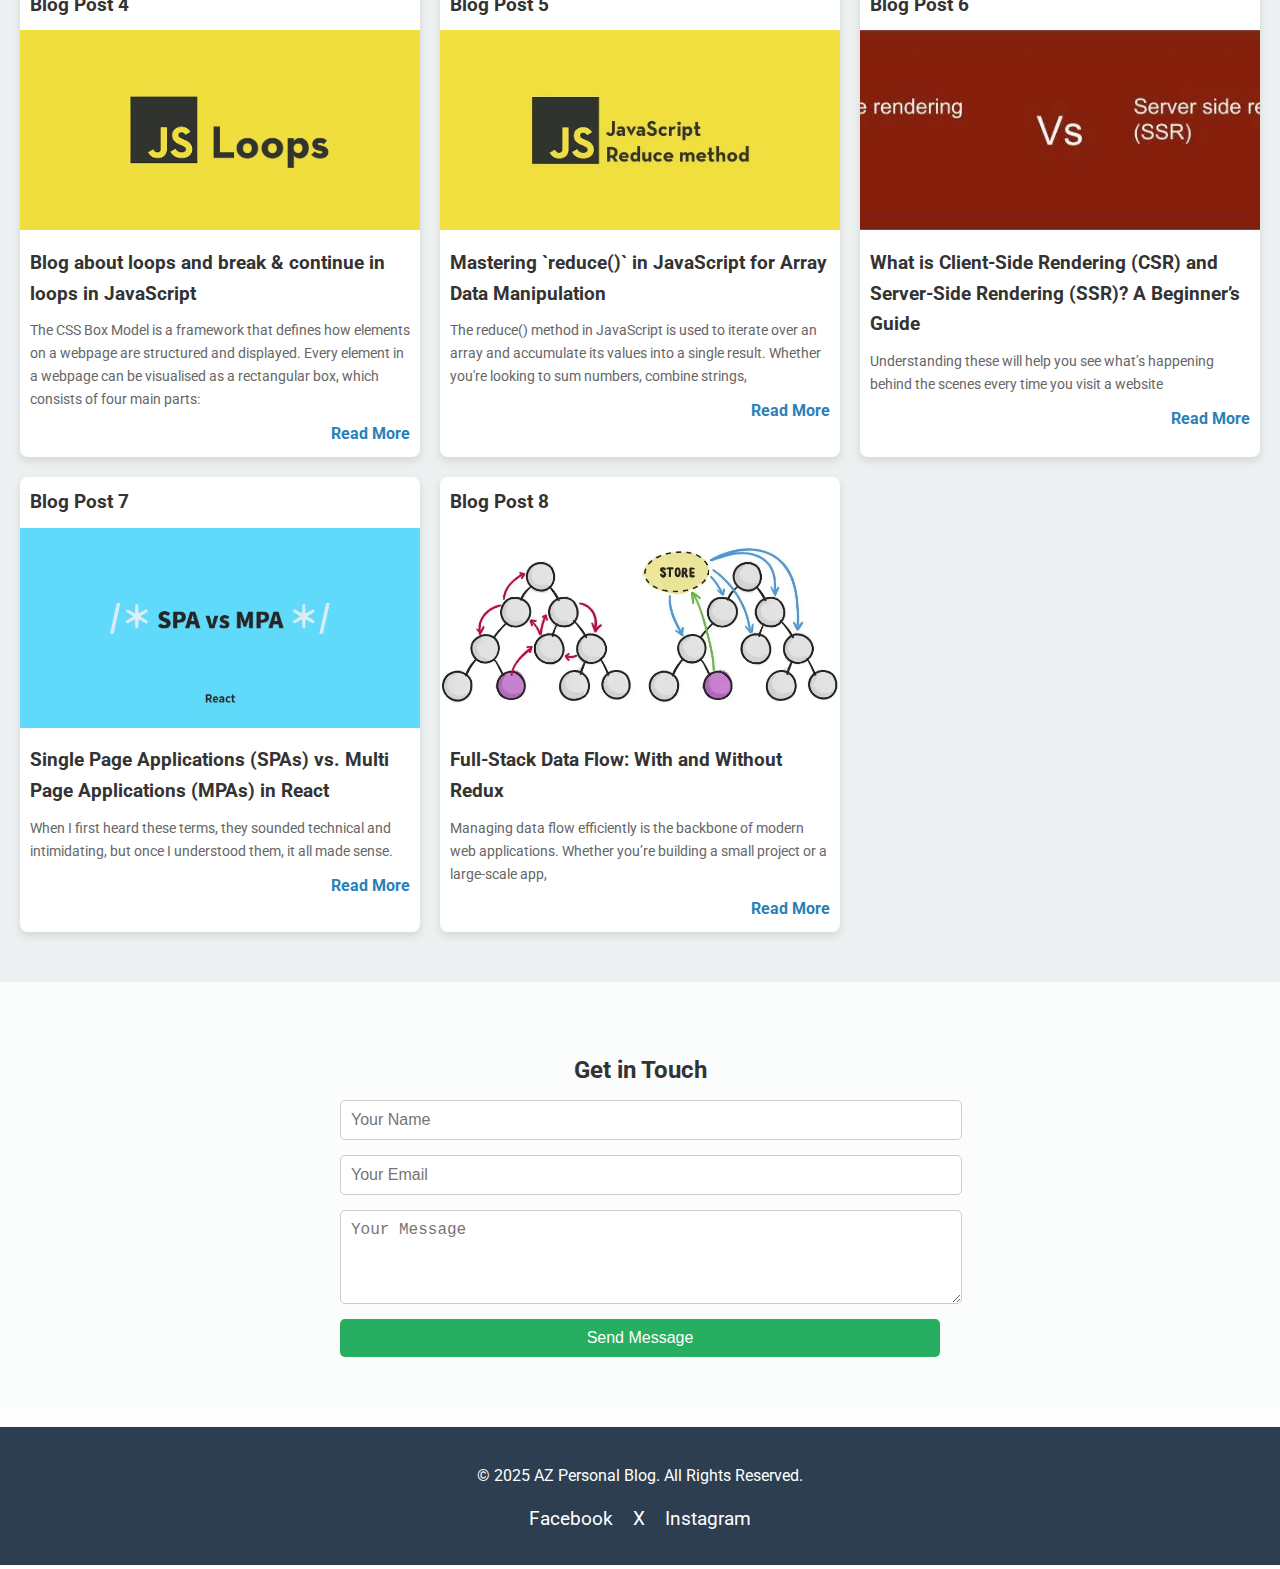
==== commit 75f16584: "blogs added" ====
--- a/index.html
+++ b/index.html
@@ -93,6 +93,13 @@
                 <p>When I first heard these terms, they sounded technical and intimidating, but once I understood them, it all made sense.</p>
                 <a href="#">Read More</a>
             </div>
+            <div class="blog-post">
+                <h3>Blog Post 8</h3>
+                <img src="assets/dataflow.webp" alt="Blog Image">
+                <h3>Full-Stack Data Flow: With and Without Redux</h3>
+                <p>Managing data flow efficiently is the backbone of modern web applications. Whether you’re building a small project or a large-scale app,</p>
+                <a href="#">Read More</a>
+            </div>
         </div>
     </section>
 
